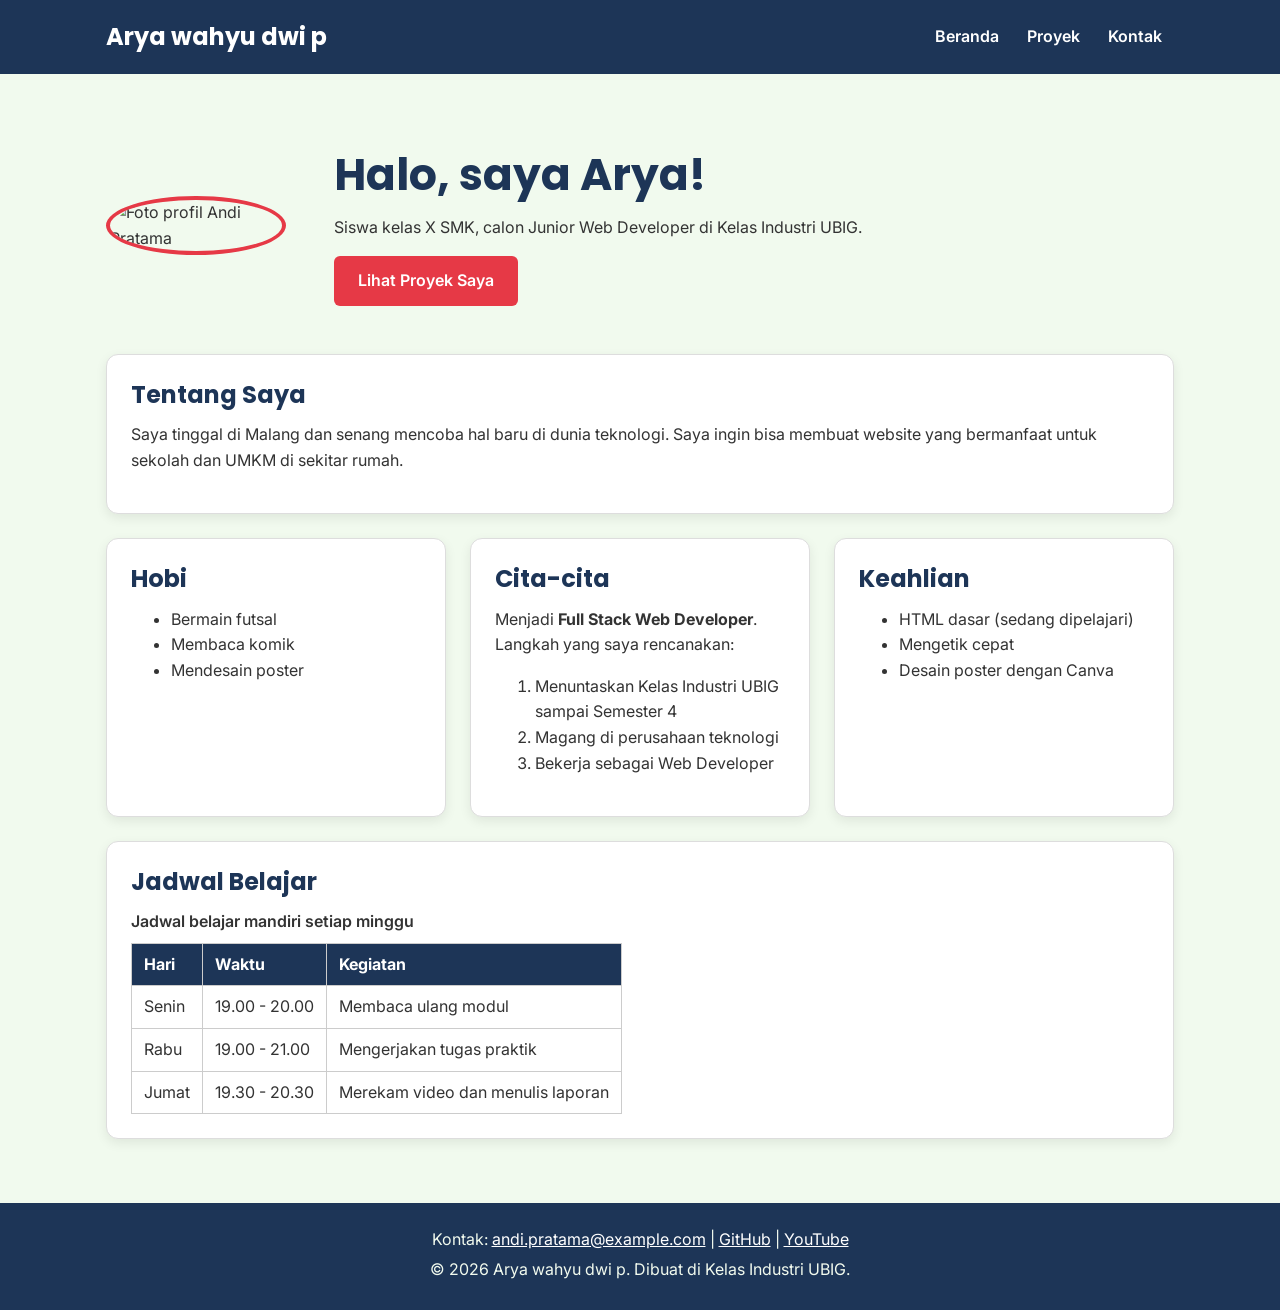
==== index.html @ 868d2dc6 "docs: tambah README" ====
<!DOCTYPE html>
<html lang="id">
<head>
  <meta charset="UTF-8">
  <meta name="viewport" content="width=device-width, initial-scale=1.0">
  <title>Arya wahyu dwi p | Beranda</title>
  <link rel="preconnect" href="https://fonts.googleapis.com">
  <link rel="preconnect" href="https://fonts.gstatic.com" crossorigin>
  <link href="https://fonts.googleapis.com/css2?family=Inter:wght@400;600&family=Poppins:wght@600;700&display=swap" rel="stylesheet">
  <link rel="stylesheet" href="css/style.css">
</head>
<body>
  <header>
    <div class="container navbar">
      <h1>Arya wahyu dwi p</h1>
      <nav class="menu-laptop">
        <ul>
          <li><a href="index.html">Beranda</a></li>
          <li><a href="proyek.html">Proyek</a></li>
          <li><a href="kontak.html">Kontak</a></li>
        </ul>
      </nav>
      <!-- Tantangan: menu ponsel yang bisa dibuka-tutup -->
      <details class="menu-ponsel">
        <summary>Menu</summary>
        <nav>
          <ul>
            <li><a href="index.html">Beranda</a></li>
            <li><a href="proyek.html">Proyek</a></li>
            <li><a href="kontak.html">Kontak</a></li>
          </ul>
        </nav>
      </details>
    </div>
  </header>

  <main>
    <div class="container">
      <section class="hero">
        <img src="img/foto-profil.png" alt="Foto profil Andi Pratama" width="180">
        <div>
          <h2>Halo, saya Arya!</h2>
          <p>Siswa kelas X SMK, calon Junior Web Developer di Kelas Industri UBIG.</p>
          <a href="proyek.html" class="tombol">Lihat Proyek Saya</a>
        </div>
      </section>

      <section class="kartu">
        <h2>Tentang Saya</h2>
        <p>Saya tinggal di Malang dan senang mencoba hal baru di dunia teknologi. Saya ingin bisa membuat website yang bermanfaat untuk sekolah dan UMKM di sekitar rumah.</p>
      </section>

      <div class="daftar-kartu">
        <section class="kartu">
          <h2>Hobi</h2>
          <ul>
            <li>Bermain futsal</li>
            <li>Membaca komik</li>
            <li>Mendesain poster</li>
          </ul>
        </section>

        <section class="kartu">
          <h2>Cita-cita</h2>
          <p>Menjadi <strong>Full Stack Web Developer</strong>. Langkah yang saya rencanakan:</p>
          <ol>
            <li>Menuntaskan Kelas Industri UBIG sampai Semester 4</li>
            <li>Magang di perusahaan teknologi</li>
            <li>Bekerja sebagai Web Developer</li>
          </ol>
        </section>

        <section class="kartu">
          <h2>Keahlian</h2>
          <ul>
            <li>HTML dasar (sedang dipelajari)</li>
            <li>Mengetik cepat</li>
            <li>Desain poster dengan Canva</li>
          </ul>
        </section>
      </div>

      <section class="kartu">
        <h2>Jadwal Belajar</h2>
        <table>
          <caption>Jadwal belajar mandiri setiap minggu</caption>
          <thead>
            <tr>
              <th>Hari</th>
              <th>Waktu</th>
              <th>Kegiatan</th>
            </tr>
          </thead>
          <tbody>
            <tr>
              <td>Senin</td>
              <td>19.00 - 20.00</td>
              <td>Membaca ulang modul</td>
            </tr>
            <tr>
              <td>Rabu</td>
              <td>19.00 - 21.00</td>
              <td>Mengerjakan tugas praktik</td>
            </tr>
            <tr>
              <td>Jumat</td>
              <td>19.30 - 20.30</td>
              <td>Merekam video dan menulis laporan</td>
            </tr>
          </tbody>
        </table>
      </section>
    </div>
  </main>

  <footer>
    <p>Kontak: <a href="mailto:andi.pratama@example.com">andi.pratama@example.com</a> |
      <a href="https://github.com/" target="_blank">GitHub</a> |
      <a href="https://www.youtube.com/" target="_blank">YouTube</a></p>
    <p>&copy; 2026 Arya wahyu dwi p. Dibuat di Kelas Industri UBIG.</p>
  </footer>
</body>
</html>
---- css/style.css ----
/* Gaya portofolio Andi Pratama
   Palet: #1D3557 (utama), #E63946 (aksen), #F1FAEE (latar)
   Huruf: Poppins (judul), Inter (isi)
   Tata letak: mobile first, titik ubah 768px (tablet) dan 1024px (laptop) */

/* 1. Reset */
* {
  box-sizing: border-box;
  margin: 0;
}

img {
  max-width: 100%;
  height: auto;
}

/* 2. Dasar halaman: warna dan huruf */
body {
  font-family: "Inter", Arial, sans-serif;
  font-size: 1rem;
  line-height: 1.6;
  color: #333333;
  background-color: #F1FAEE;
}

h1, h2, h3 {
  font-family: "Poppins", Arial, sans-serif;
  color: #1D3557;
  line-height: 1.3;
}

h2 {
  margin-bottom: 0.75rem;
}

p, ul, ol {
  margin-bottom: 1rem;
}

a {
  color: #E63946;
}

/* 3. Wadah, header, dan menu */
.container {
  max-width: 1100px;
  margin: 0 auto;
  padding: 0 1rem;
}

header {
  background-color: #1D3557;
  color: #FFFFFF;
  padding: 1rem 0;
}

header h1 {
  color: #FFFFFF;
  font-size: 1.5rem;
}

.navbar {
  display: flex;
  flex-wrap: wrap;
  justify-content: space-between;
  align-items: center;
  gap: 0.5rem;
}

nav ul {
  display: flex;
  gap: 0.25rem;
  padding: 0;
  margin: 0;
  list-style: none;
}

nav a {
  display: inline-block;
  padding: 0.5rem 0.75rem;
  border-radius: 6px;
  color: #FFFFFF;
  font-weight: 600;
  text-decoration: none;
}

/* Tantangan: menu ponsel buka-tutup dengan details */
.menu-laptop {
  display: none;
}

.menu-ponsel summary {
  padding: 0.5rem 0.75rem;
  border: 1px solid #FFFFFF;
  border-radius: 6px;
  font-weight: 600;
  cursor: pointer;
}

.menu-ponsel ul {
  flex-direction: column;
  margin-top: 0.5rem;
}

/* 4. Isi utama, hero, dan kartu */
main {
  padding: 1.5rem 0;
}

.hero {
  display: flex;
  flex-direction: column;
  align-items: center;
  gap: 1.5rem;
  padding: 1rem 0 2rem;
  text-align: center;
}

.hero img {
  border: 4px solid #E63946;
  border-radius: 50%;
}

.hero h2 {
  font-size: 2rem;
}

.tombol {
  display: inline-block;
  padding: 0.75rem 1.5rem;
  border-radius: 6px;
  background-color: #E63946;
  color: #FFFFFF;
  font-weight: 600;
  text-decoration: none;
}

.kartu {
  background-color: #FFFFFF;
  padding: 1rem;
  margin-bottom: 1.5rem;
  border: 1px solid #DDDDDD;
  border-radius: 12px;
  box-shadow: 0 4px 12px rgba(0, 0, 0, 0.08);
}

.daftar-kartu {
  display: flex;
  flex-wrap: wrap;
  gap: 1.5rem;
  margin-bottom: 1.5rem;
}

.daftar-kartu .kartu {
  flex: 1 1 280px;
  margin-bottom: 0;
}

article img {
  border-radius: 8px;
  border: 1px solid #DDDDDD;
}

/* 5. Tabel */
table {
  border-collapse: collapse;
}

caption {
  font-weight: 600;
  text-align: left;
  margin-bottom: 0.5rem;
}

th, td {
  border: 1px solid #CCCCCC;
  padding: 0.5rem 0.75rem;
  text-align: left;
}

th {
  background-color: #1D3557;
  color: #FFFFFF;
}

/* 6. Form */
label {
  font-weight: 600;
}

input, select, textarea {
  width: 100%;
  max-width: 22rem;
  padding: 0.6rem;
  margin-top: 0.25rem;
  border: 1px solid #CCCCCC;
  border-radius: 6px;
  font-family: inherit;
  font-size: 1rem;
}

button {
  padding: 0.75rem 1.5rem;
  border: none;
  border-radius: 6px;
  background-color: #E63946;
  color: #FFFFFF;
  font-family: inherit;
  font-size: 1rem;
  font-weight: 600;
  cursor: pointer;
}

/* 7. Footer */
footer {
  background-color: #1D3557;
  color: #F1FAEE;
  text-align: center;
  padding: 1.5rem;
}

footer p {
  margin-bottom: 0.25rem;
}

footer a {
  color: #FFFFFF;
}

/* 8. Tablet: lebar layar 768px ke atas */
@media (min-width: 768px) {
  .menu-laptop {
    display: block;
  }

  .menu-ponsel {
    display: none;
  }

  .hero {
    flex-direction: row;
    padding: 2rem 0 3rem;
    text-align: left;
  }

  .kartu {
    padding: 1.5rem;
  }
}

/* 9. Laptop: lebar layar 1024px ke atas */
@media (min-width: 1024px) {
  main {
    padding: 2.5rem 0;
  }

  .hero {
    gap: 3rem;
  }

  .hero h2 {
    font-size: 2.75rem;
  }
}
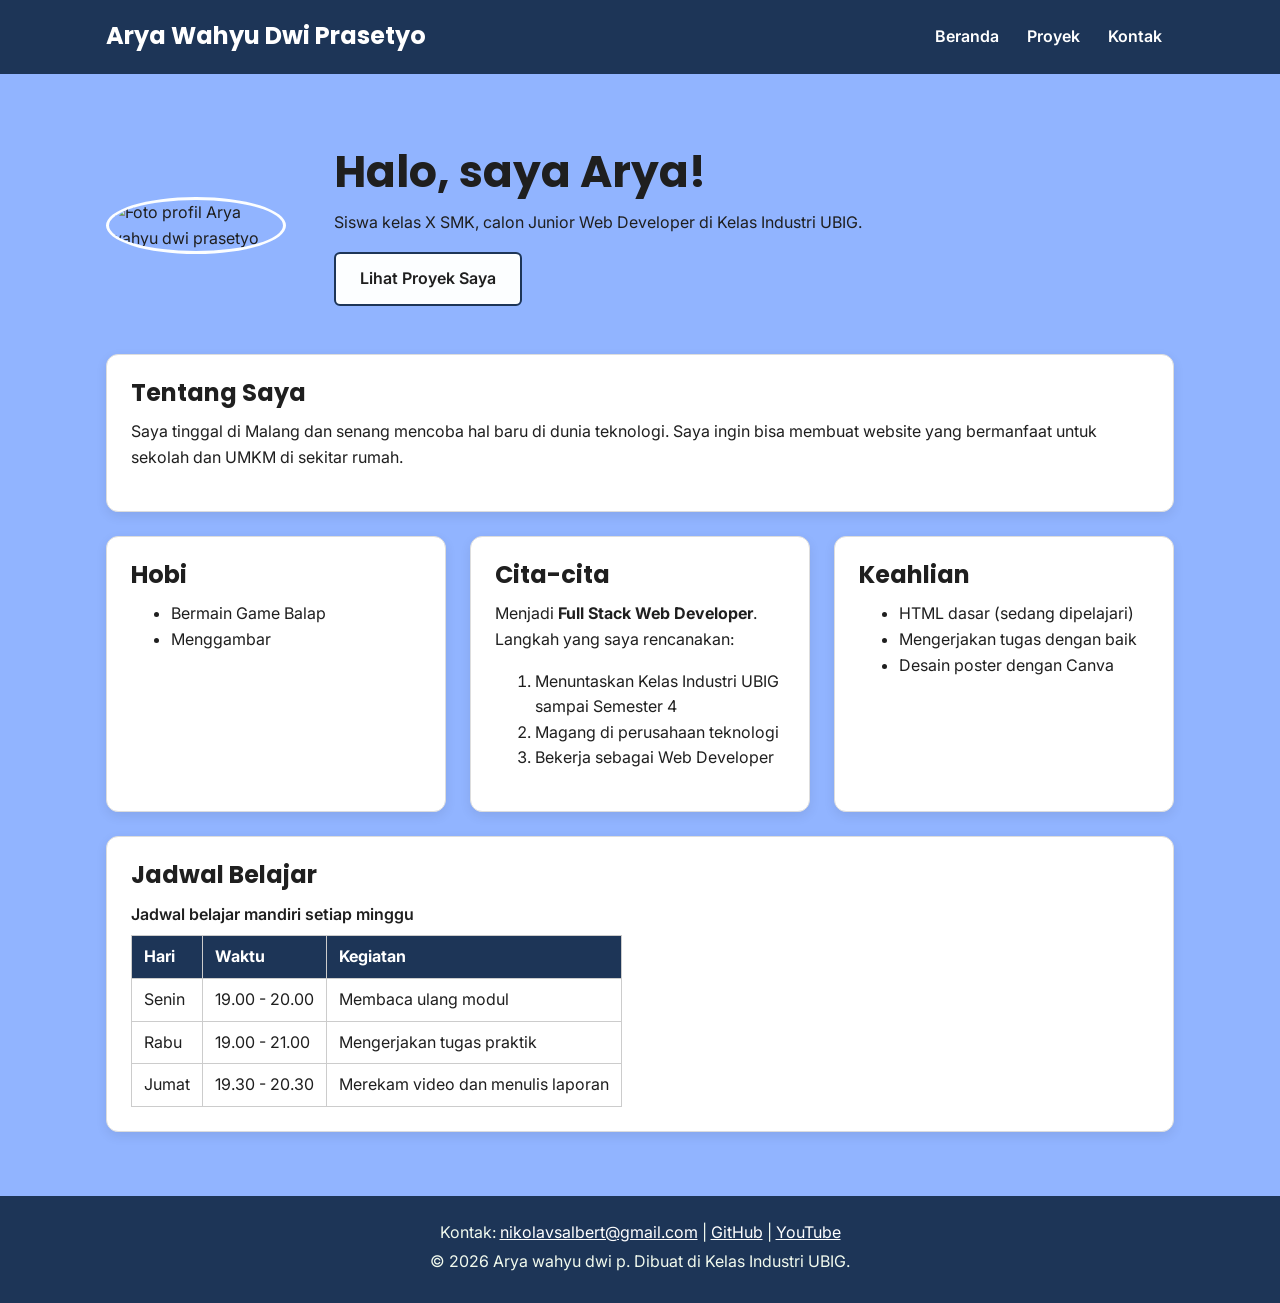
==== commit 14ff4410: "tugas-rumah-arya" ====
--- a/index.html
+++ b/index.html
@@ -3,7 +3,7 @@
 <head>
   <meta charset="UTF-8">
   <meta name="viewport" content="width=device-width, initial-scale=1.0">
-  <title>Arya wahyu dwi p | Beranda</title>
+  <title>Arya Wahyu Dwi Prasetyo | Beranda</title>
   <link rel="preconnect" href="https://fonts.googleapis.com">
   <link rel="preconnect" href="https://fonts.gstatic.com" crossorigin>
   <link href="https://fonts.googleapis.com/css2?family=Inter:wght@400;600&family=Poppins:wght@600;700&display=swap" rel="stylesheet">
@@ -12,7 +12,7 @@
 <body>
   <header>
     <div class="container navbar">
-      <h1>Arya wahyu dwi p</h1>
+      <h1>Arya Wahyu Dwi Prasetyo</h1>
       <nav class="menu-laptop">
         <ul>
           <li><a href="index.html">Beranda</a></li>
@@ -37,7 +37,7 @@
   <main>
     <div class="container">
       <section class="hero">
-        <img src="img/foto-profil.png" alt="Foto profil Andi Pratama" width="180">
+        <img src="img/foto-profil.png" alt="Foto profil Arya wahyu dwi prasetyo" width="180">
         <div>
           <h2>Halo, saya Arya!</h2>
           <p>Siswa kelas X SMK, calon Junior Web Developer di Kelas Industri UBIG.</p>
@@ -54,9 +54,8 @@
         <section class="kartu">
           <h2>Hobi</h2>
           <ul>
-            <li>Bermain futsal</li>
-            <li>Membaca komik</li>
-            <li>Mendesain poster</li>
+            <li>Bermain Game Balap</li>
+            <li>Menggambar</li>
           </ul>
         </section>
 
@@ -74,7 +73,7 @@
           <h2>Keahlian</h2>
           <ul>
             <li>HTML dasar (sedang dipelajari)</li>
-            <li>Mengetik cepat</li>
+            <li>Mengerjakan tugas dengan baik</li>
             <li>Desain poster dengan Canva</li>
           </ul>
         </section>
@@ -114,9 +113,9 @@
   </main>
 
   <footer>
-    <p>Kontak: <a href="mailto:andi.pratama@example.com">andi.pratama@example.com</a> |
-      <a href="https://github.com/" target="_blank">GitHub</a> |
-      <a href="https://www.youtube.com/" target="_blank">YouTube</a></p>
+    <p>Kontak: <a href="mailto:nikolavsalbert@gmail.com">nikolavsalbert@gmail.com</a> |
+      <a href="https://github.com/" target="_ARwhyLOL">GitHub</a> |
+      <a href="https://www.youtube.com/" target="@arya-b3q2h">YouTube</a></p>
     <p>&copy; 2026 Arya wahyu dwi p. Dibuat di Kelas Industri UBIG.</p>
   </footer>
 </body>
--- a/css/style.css
+++ b/css/style.css
@@ -1,4 +1,4 @@
-/* Gaya portofolio Andi Pratama
+/* Gaya portofolio Arya Wahyu Dwi Prasetyo
    Palet: #1D3557 (utama), #E63946 (aksen), #F1FAEE (latar)
    Huruf: Poppins (judul), Inter (isi)
    Tata letak: mobile first, titik ubah 768px (tablet) dan 1024px (laptop) */
@@ -19,14 +19,14 @@
   font-family: "Inter", Arial, sans-serif;
   font-size: 1rem;
   line-height: 1.6;
-  color: #333333;
-  background-color: #F1FAEE;
+  color: #1f1f1f;
+  background-color: #91b4ff;
 }
 
 h1, h2, h3 {
   font-family: "Poppins", Arial, sans-serif;
-  color: #1D3557;
-  line-height: 1.3;
+  color: #1f1f1f;
+  line-height: 1.2;
 }
 
 h2 {
@@ -38,7 +38,7 @@
 }
 
 a {
-  color: #E63946;
+  color: #e03644;
 }
 
 /* 3. Wadah, header, dan menu */
@@ -117,7 +117,7 @@
 }
 
 .hero img {
-  border: 4px solid #E63946;
+  border: 3px solid #fcfeff;
   border-radius: 50%;
 }
 
@@ -129,10 +129,11 @@
   display: inline-block;
   padding: 0.75rem 1.5rem;
   border-radius: 6px;
-  background-color: #E63946;
-  color: #FFFFFF;
+  background-color: #fcfeff;
+  color: #1f1f1f;
   font-weight: 600;
   text-decoration: none;
+  border: 2px solid #1D3557
 }
 
 .kartu {
@@ -203,12 +204,13 @@
   padding: 0.75rem 1.5rem;
   border: none;
   border-radius: 6px;
-  background-color: #E63946;
-  color: #FFFFFF;
+  background-color: #fcfeff;
+  color: #1f1f1f;
   font-family: inherit;
   font-size: 1rem;
   font-weight: 600;
   cursor: pointer;
+  border: 2px solid #1D3557
 }
 
 /* 7. Footer */
